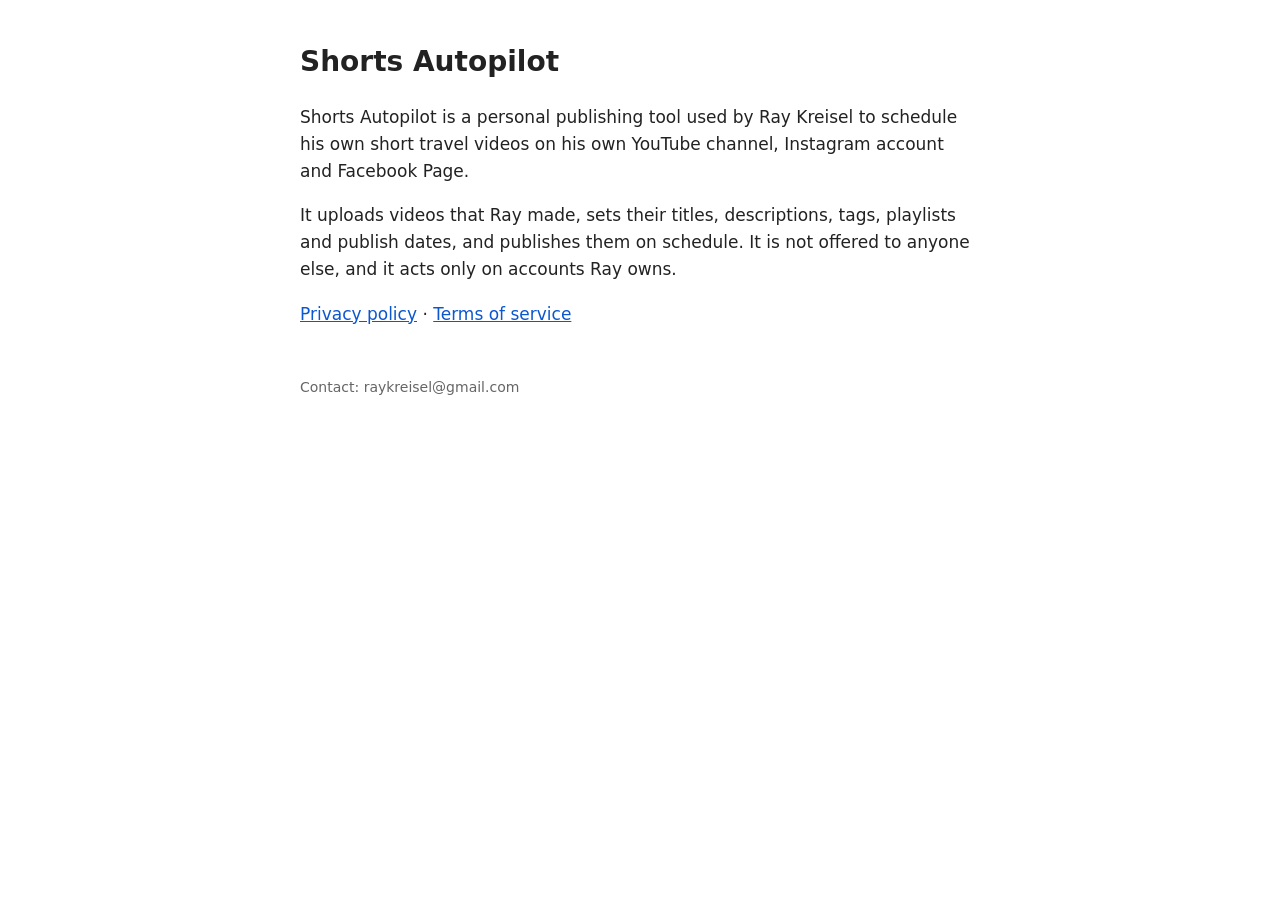
==== index.html @ 18e054e8 "Shorts Autopilot home, privacy policy and terms Co-Authored-By: Claude Opus 5.5 <noreply@anthropic.c" ====
<!doctype html><html lang="en"><head><meta charset="utf-8"><meta name="viewport" content="width=device-width,initial-scale=1">
<title>Shorts Autopilot</title><link rel="stylesheet" href="style.css"></head><body>
<h1>Shorts Autopilot</h1>
<p>Shorts Autopilot is a personal publishing tool used by Ray Kreisel to schedule his own short travel videos on his own YouTube channel, Instagram account and Facebook Page.</p>
<p>It uploads videos that Ray made, sets their titles, descriptions, tags, playlists and publish dates, and publishes them on schedule. It is not offered to anyone else, and it acts only on accounts Ray owns.</p>
<p><a href="privacy.html">Privacy policy</a> · <a href="terms.html">Terms of service</a></p>
<footer>Contact: raykreisel@gmail.com</footer>
</body></html>
---- style.css ----
body{font:17px/1.6 -apple-system,system-ui,sans-serif;max-width:680px;margin:40px auto;padding:0 16px;color:#222;background:#fff}
h1{font-size:28px}h2{font-size:20px;margin-top:32px}a{color:#0b57d0}footer{margin-top:48px;font-size:14px;color:#666}
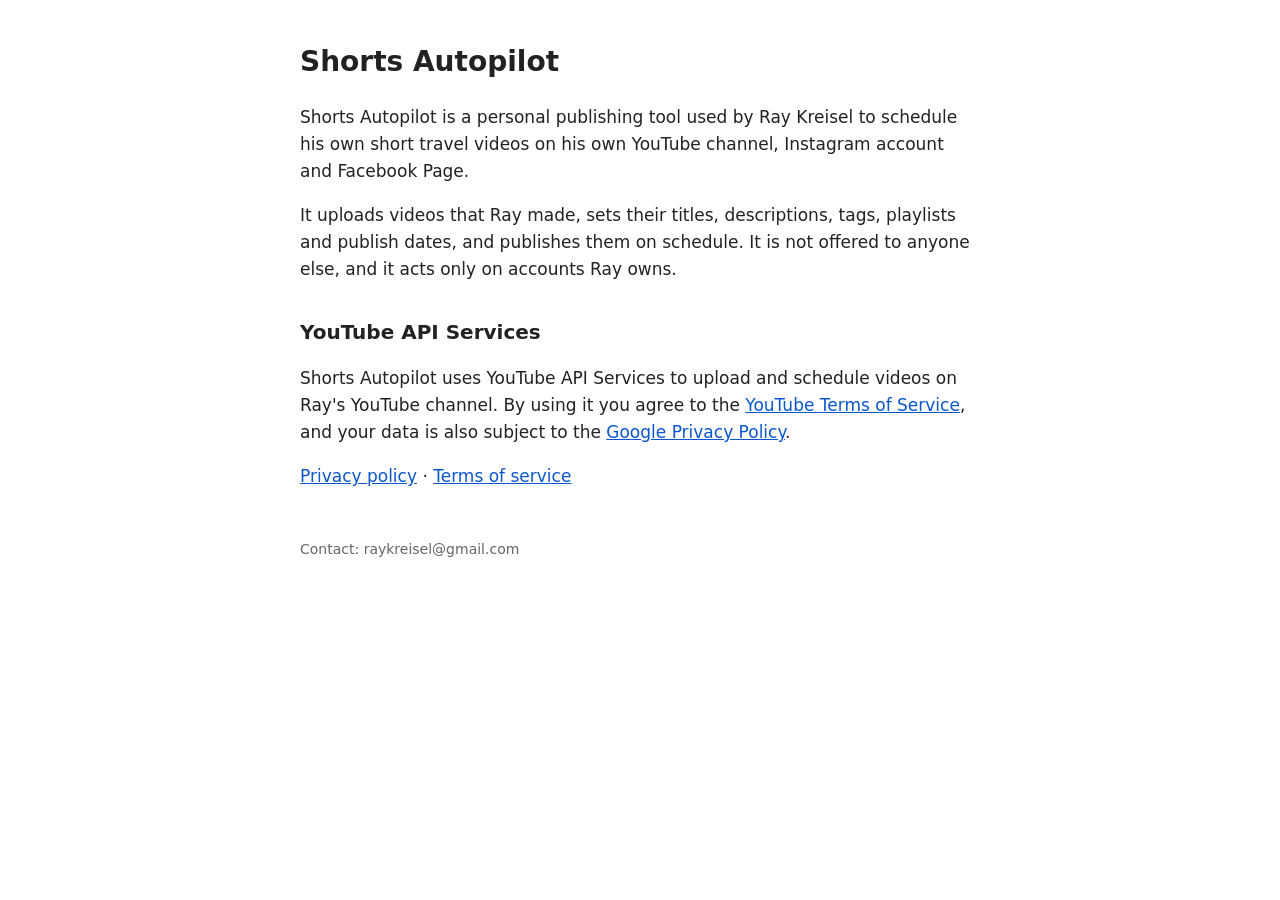
==== commit 59116c2b: "YouTube API Services sections, data deletion policy Co-Authored-By: Claude Opus 5.5 <noreply@anthrop" ====
--- a/index.html
+++ b/index.html
@@ -3,6 +3,8 @@
 <h1>Shorts Autopilot</h1>
 <p>Shorts Autopilot is a personal publishing tool used by Ray Kreisel to schedule his own short travel videos on his own YouTube channel, Instagram account and Facebook Page.</p>
 <p>It uploads videos that Ray made, sets their titles, descriptions, tags, playlists and publish dates, and publishes them on schedule. It is not offered to anyone else, and it acts only on accounts Ray owns.</p>
+<h2>YouTube API Services</h2>
+<p>Shorts Autopilot uses YouTube API Services to upload and schedule videos on Ray's YouTube channel. By using it you agree to the <a href="https://www.youtube.com/t/terms">YouTube Terms of Service</a>, and your data is also subject to the <a href="https://policies.google.com/privacy">Google Privacy Policy</a>.</p>
 <p><a href="privacy.html">Privacy policy</a> · <a href="terms.html">Terms of service</a></p>
 <footer>Contact: raykreisel@gmail.com</footer>
 </body></html>
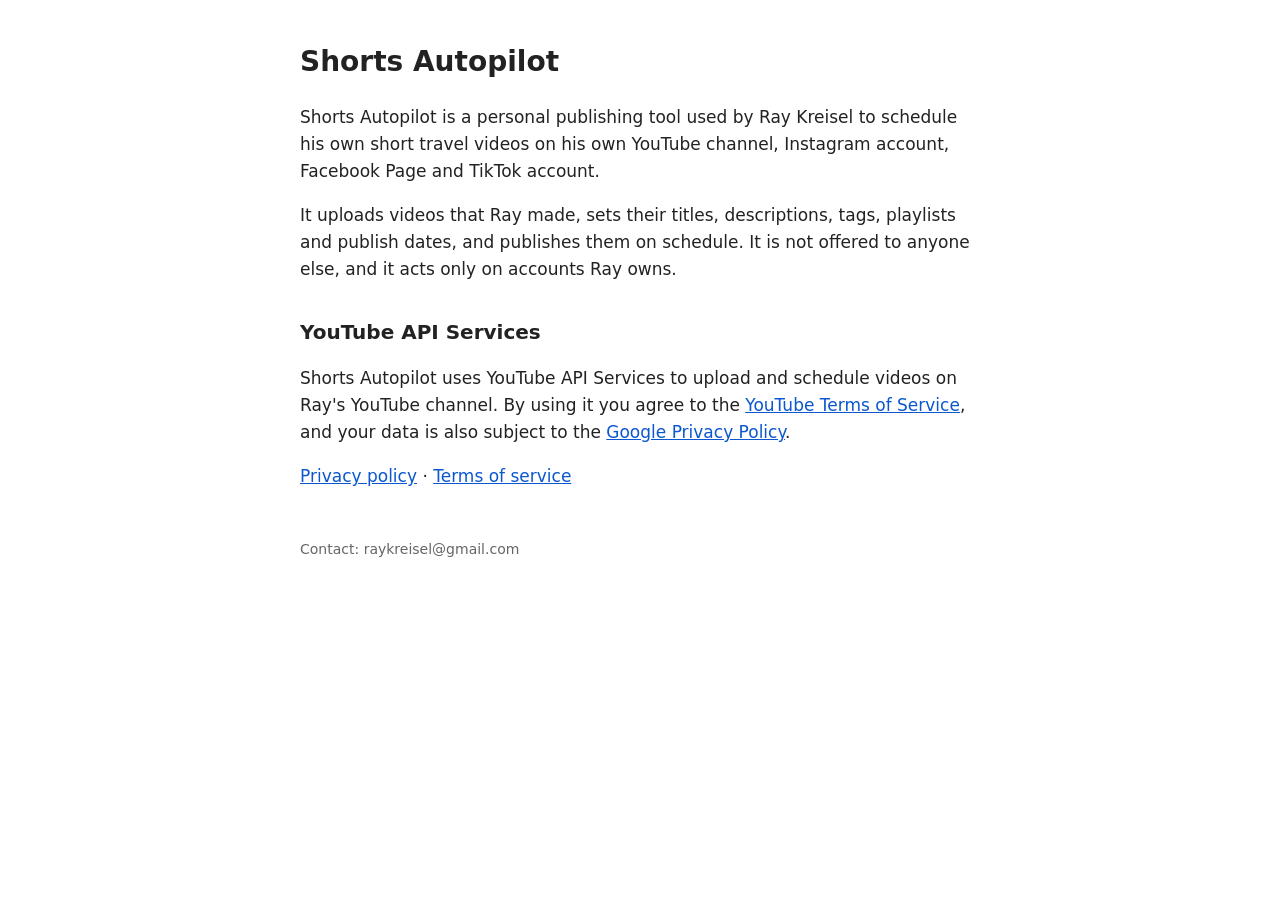
==== commit 1066e08b: "TikTok: policy sections, sign-in return page; tokens also kept as GitHub secrets" ====
--- a/index.html
+++ b/index.html
@@ -1,7 +1,7 @@
 <!doctype html><html lang="en"><head><meta charset="utf-8"><meta name="viewport" content="width=device-width,initial-scale=1">
 <title>Shorts Autopilot</title><link rel="stylesheet" href="style.css"></head><body>
 <h1>Shorts Autopilot</h1>
-<p>Shorts Autopilot is a personal publishing tool used by Ray Kreisel to schedule his own short travel videos on his own YouTube channel, Instagram account and Facebook Page.</p>
+<p>Shorts Autopilot is a personal publishing tool used by Ray Kreisel to schedule his own short travel videos on his own YouTube channel, Instagram account, Facebook Page and TikTok account.</p>
 <p>It uploads videos that Ray made, sets their titles, descriptions, tags, playlists and publish dates, and publishes them on schedule. It is not offered to anyone else, and it acts only on accounts Ray owns.</p>
 <h2>YouTube API Services</h2>
 <p>Shorts Autopilot uses YouTube API Services to upload and schedule videos on Ray's YouTube channel. By using it you agree to the <a href="https://www.youtube.com/t/terms">YouTube Terms of Service</a>, and your data is also subject to the <a href="https://policies.google.com/privacy">Google Privacy Policy</a>.</p>
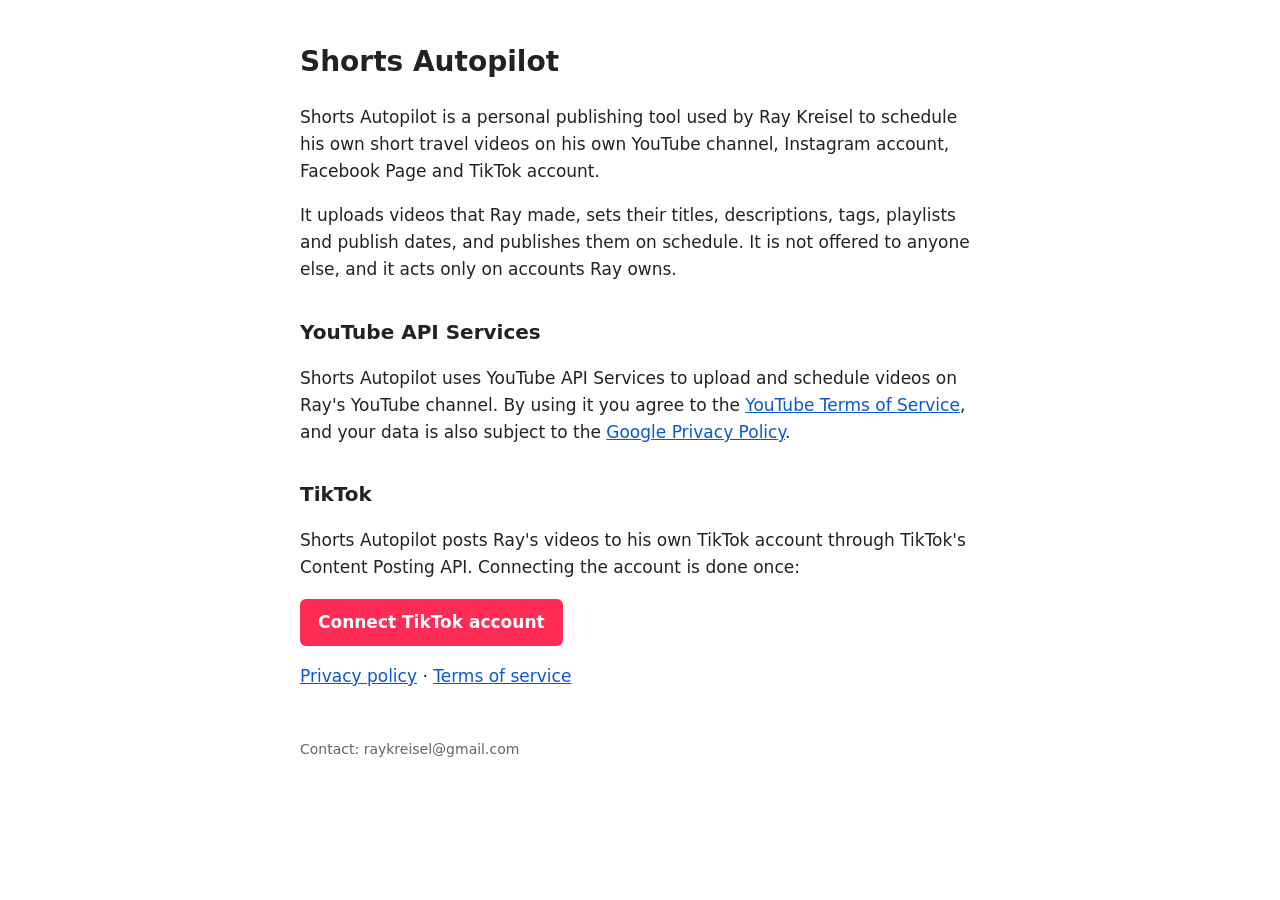
==== commit b62f9b92: "Connect TikTok button on the home page" ====
--- a/index.html
+++ b/index.html
@@ -5,6 +5,9 @@
 <p>It uploads videos that Ray made, sets their titles, descriptions, tags, playlists and publish dates, and publishes them on schedule. It is not offered to anyone else, and it acts only on accounts Ray owns.</p>
 <h2>YouTube API Services</h2>
 <p>Shorts Autopilot uses YouTube API Services to upload and schedule videos on Ray's YouTube channel. By using it you agree to the <a href="https://www.youtube.com/t/terms">YouTube Terms of Service</a>, and your data is also subject to the <a href="https://policies.google.com/privacy">Google Privacy Policy</a>.</p>
+<h2>TikTok</h2>
+<p>Shorts Autopilot posts Ray's videos to his own TikTok account through TikTok's Content Posting API. Connecting the account is done once:</p>
+<p><a class="button" href="https://www.tiktok.com/v2/auth/authorize/?client_key=sbawu3n77b4wugr1t6&amp;scope=user.info.basic%2Cvideo.publish%2Cvideo.upload&amp;response_type=code&amp;redirect_uri=https%3A%2F%2Fraykreiselg.github.io%2Fshorts-autopilot-site%2Ftiktok-callback.html&amp;state=cHDd0Dc8Dm2JuCIfIV4S5w">Connect TikTok account</a></p>
 <p><a href="privacy.html">Privacy policy</a> · <a href="terms.html">Terms of service</a></p>
 <footer>Contact: raykreisel@gmail.com</footer>
 </body></html>
--- a/style.css
+++ b/style.css
@@ -1,2 +1,4 @@
 body{font:17px/1.6 -apple-system,system-ui,sans-serif;max-width:680px;margin:40px auto;padding:0 16px;color:#222;background:#fff}
 h1{font-size:28px}h2{font-size:20px;margin-top:32px}a{color:#0b57d0}footer{margin-top:48px;font-size:14px;color:#666}
+
+a.button{display:inline-block;background:#fe2c55;color:#fff;padding:10px 18px;border-radius:6px;text-decoration:none;font-weight:600}
